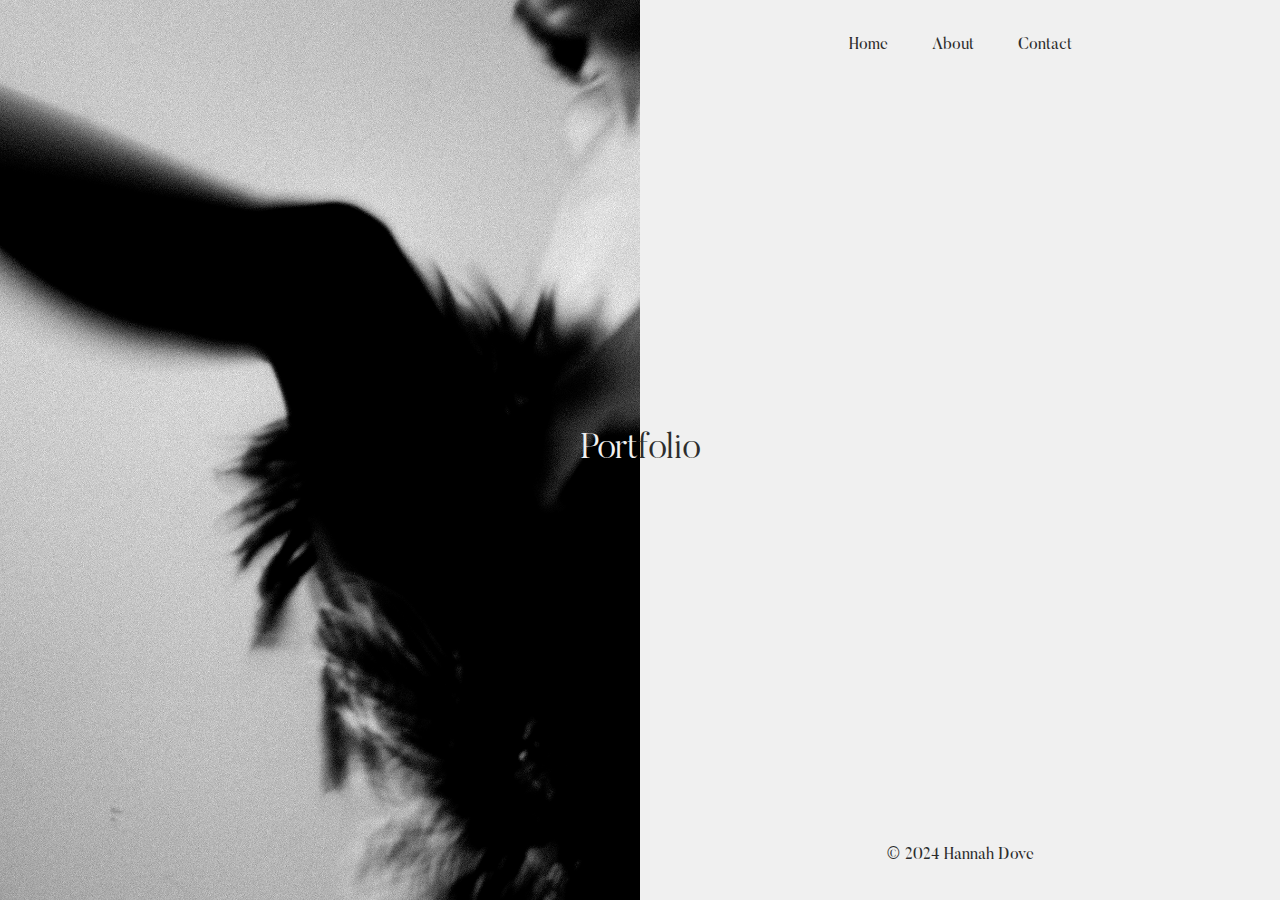
==== portfolio.html @ fb891efc "init" ====
<!DOCTYPE html>
<html lang="en">
  <head>
    <meta charset="UTF-8">
    <meta name="viewport" content="width=device-width, initial-scale=1.0">
    <meta http-equiv="X-UA-Compatible" content="IE=edge">
    <title>Hannah Dove</title>

    <link rel="stylesheet" href="assets/fonts/Butler_Webfont/stylesheet.css">
    <link rel="stylesheet" href="style.css">
    <link rel="stylesheet" href="portfolio.css">
  </head>

  <body>
    <div class="content">
      <div class="hero-section">
        <h1 class="hero-text"><span class="hero-text-left">Port</span><span class="hero-text-right">folio</span></h1>

        <div class="hero-image"></div>

        <div class="hero-content">
          <div class="hero-header">
            <div class="hero-nav">
            <a class="nav-item" href="index.html">Home</a>
            <a class="nav-item" href="about.html">About</a>
            <a class="nav-item" href="mailto:hannahkaydove@gmail.com">Contact</a>
            </div>
          </div>

          <div class="hero-footer">
            © 2024 Hannah Dove
          </div>
        </div>
      </div>

      <div class="gallery">
        <div class="gallery-nav">
          <a class="nav-item" href="index.html">Home</a>
          <a class="nav-item" href="about.html">About</a>
          <button onClick="showPhotography()" class="nav-item">Photography</button> 
          <button onClick="showCollage()" class="nav-item">Collage</button> 
        </div>

        <div class="media-scroller" id="photography">
          <div class="media-element">
            <img src="assets/images/photography/001-1280.jpg" 
                 srcset="assets/images/photography/001-320.jpg 320w,
                         assets/images/photography/001-480.jpg 480w,
                         assets/images/photography/001-768.jpg 768w,
                         assets/images/photography/001-1024.jpg 1024w,
                         assets/images/photography/001-1280.jpg 1280w,
                         assets/images/photography/001-1440.jpg 1440w,
                         assets/images/photography/001-1920.jpg 1920w,
                         assets/images/photography/001-2560.jpg 2560w"
                 sizes="(max-width: 320px) 320px, 
                        (max-width: 480px) 480px,
                        (max-width: 768px) 768px, 
                        (max-width: 1024px) 1024px, 
                        (max-width: 1280px) 1280px, 
                        (max-width: 1440px) 1440px, 
                        (max-width: 1920px) 1920px, 
                        2560px" 
                 loading="lazy"
                 alt="Image description"> 
          </div>

          <div class="media-element">
            <img src="assets/images/photography/002-1280.jpg" 
                 srcset="assets/images/photography/002-320.jpg 320w,
                         assets/images/photography/002-480.jpg 480w,
                         assets/images/photography/002-768.jpg 768w,
                         assets/images/photography/002-1024.jpg 1024w,
                         assets/images/photography/002-1280.jpg 1280w,
                         assets/images/photography/002-1440.jpg 1440w,
                         assets/images/photography/002-1920.jpg 1920w,
                         assets/images/photography/002-2560.jpg 2560w"
                 sizes="(max-width: 320px) 320px, 
                        (max-width: 480px) 480px,
                        (max-width: 768px) 768px, 
                        (max-width: 1024px) 1024px, 
                        (max-width: 1280px) 1280px, 
                        (max-width: 1440px) 1440px, 
                        (max-width: 1920px) 1920px, 
                        2560px" 
                 loading="lazy"
                 alt="Image description"> 
          </div>

          <div class="media-element">
            <img src="assets/images/photography/003-1280.jpg" 
                 srcset="assets/images/photography/003-320.jpg 320w,
                         assets/images/photography/003-480.jpg 480w,
                         assets/images/photography/003-768.jpg 768w,
                         assets/images/photography/003-1024.jpg 1024w,
                         assets/images/photography/003-1280.jpg 1280w,
                         assets/images/photography/003-1440.jpg 1440w,
                         assets/images/photography/003-1920.jpg 1920w,
                         assets/images/photography/003-2560.jpg 2560w"
                 sizes="(max-width: 320px) 320px, 
                        (max-width: 480px) 480px,
                        (max-width: 768px) 768px, 
                        (max-width: 1024px) 1024px, 
                        (max-width: 1280px) 1280px, 
                        (max-width: 1440px) 1440px, 
                        (max-width: 1920px) 1920px, 
                        2560px" 
                 loading="lazy"
                 alt="Image description"> 
          </div>

          <div class="media-element">
            <img src="assets/images/photography/004-1280.jpg" 
                 srcset="assets/images/photography/004-320.jpg 320w,
                         assets/images/photography/004-480.jpg 480w,
                         assets/images/photography/004-768.jpg 768w,
                         assets/images/photography/004-1024.jpg 1024w,
                         assets/images/photography/004-1280.jpg 1280w,
                         assets/images/photography/004-1440.jpg 1440w,
                         assets/images/photography/004-1920.jpg 1920w,
                         assets/images/photography/004-2560.jpg 2560w"
                 sizes="(max-width: 320px) 320px, 
                        (max-width: 480px) 480px,
                        (max-width: 768px) 768px, 
                        (max-width: 1024px) 1024px, 
                        (max-width: 1280px) 1280px, 
                        (max-width: 1440px) 1440px, 
                        (max-width: 1920px) 1920px, 
                        2560px" 
                 loading="lazy"
                 alt="Image description"> 
          </div>

          <div class="media-element">
            <img src="assets/images/photography/005-1280.jpg" 
                 srcset="assets/images/photography/005-320.jpg 320w,
                         assets/images/photography/005-480.jpg 480w,
                         assets/images/photography/005-768.jpg 768w,
                         assets/images/photography/005-1024.jpg 1024w,
                         assets/images/photography/005-1280.jpg 1280w,
                         assets/images/photography/005-1440.jpg 1440w,
                         assets/images/photography/005-1920.jpg 1920w,
                         assets/images/photography/005-2560.jpg 2560w"
                 sizes="(max-width: 320px) 320px, 
                        (max-width: 480px) 480px,
                        (max-width: 768px) 768px, 
                        (max-width: 1024px) 1024px, 
                        (max-width: 1280px) 1280px, 
                        (max-width: 1440px) 1440px, 
                        (max-width: 1920px) 1920px, 
                        2560px" 
                 loading="lazy"
                 alt="Image description"> 
          </div>

          <div class="media-element">
            <img src="assets/images/photography/006-1280.jpg" 
                 srcset="assets/images/photography/006-320.jpg 320w,
                         assets/images/photography/006-480.jpg 480w,
                         assets/images/photography/006-768.jpg 768w,
                         assets/images/photography/006-1024.jpg 1024w,
                         assets/images/photography/006-1280.jpg 1280w,
                         assets/images/photography/006-1440.jpg 1440w,
                         assets/images/photography/006-1920.jpg 1920w,
                         assets/images/photography/006-2560.jpg 2560w"
                 sizes="(max-width: 320px) 320px, 
                        (max-width: 480px) 480px,
                        (max-width: 768px) 768px, 
                        (max-width: 1024px) 1024px, 
                        (max-width: 1280px) 1280px, 
                        (max-width: 1440px) 1440px, 
                        (max-width: 1920px) 1920px, 
                        2560px" 
                 loading="lazy"
                 alt="Image description"> 
          </div>

          <div class="media-element">
            <img src="assets/images/photography/007-1280.jpg" 
                 srcset="assets/images/photography/007-320.jpg 320w,
                         assets/images/photography/007-480.jpg 480w,
                         assets/images/photography/007-768.jpg 768w,
                         assets/images/photography/007-1024.jpg 1024w,
                         assets/images/photography/007-1280.jpg 1280w,
                         assets/images/photography/007-1440.jpg 1440w,
                         assets/images/photography/007-1920.jpg 1920w,
                         assets/images/photography/007-2560.jpg 2560w"
                 sizes="(max-width: 320px) 320px, 
                        (max-width: 480px) 480px,
                        (max-width: 768px) 768px, 
                        (max-width: 1024px) 1024px, 
                        (max-width: 1280px) 1280px, 
                        (max-width: 1440px) 1440px, 
                        (max-width: 1920px) 1920px, 
                        2560px" 
                 loading="lazy"
                 alt="Image description"> 
          </div>

          <div class="media-element">
            <img src="assets/images/photography/008-1280.jpg" 
                 srcset="assets/images/photography/008-320.jpg 320w,
                         assets/images/photography/008-480.jpg 480w,
                         assets/images/photography/008-768.jpg 768w,
                         assets/images/photography/008-1024.jpg 1024w,
                         assets/images/photography/008-1280.jpg 1280w,
                         assets/images/photography/008-1440.jpg 1440w,
                         assets/images/photography/008-1920.jpg 1920w,
                         assets/images/photography/008-2560.jpg 2560w"
                 sizes="(max-width: 320px) 320px, 
                        (max-width: 480px) 480px,
                        (max-width: 768px) 768px, 
                        (max-width: 1024px) 1024px, 
                        (max-width: 1280px) 1280px, 
                        (max-width: 1440px) 1440px, 
                        (max-width: 1920px) 1920px, 
                        2560px" 
                 loading="lazy"
                 alt="Image description"> 
          </div>

          <div class="media-element">
            <img src="assets/images/photography/009-1280.jpg" 
                 srcset="assets/images/photography/009-320.jpg 320w,
                         assets/images/photography/009-480.jpg 480w,
                         assets/images/photography/009-768.jpg 768w,
                         assets/images/photography/009-1024.jpg 1024w,
                         assets/images/photography/009-1280.jpg 1280w,
                         assets/images/photography/009-1440.jpg 1440w,
                         assets/images/photography/009-1920.jpg 1920w,
                         assets/images/photography/009-2560.jpg 2560w"
                 sizes="(max-width: 320px) 320px, 
                        (max-width: 480px) 480px,
                        (max-width: 768px) 768px, 
                        (max-width: 1024px) 1024px, 
                        (max-width: 1280px) 1280px, 
                        (max-width: 1440px) 1440px, 
                        (max-width: 1920px) 1920px, 
                        2560px" 
                 loading="lazy"
                 alt="Image description"> 
          </div>

          <div class="media-element">
            <img src="assets/images/photography/010-1280.jpg" 
                 srcset="assets/images/photography/010-320.jpg 320w,
                         assets/images/photography/010-480.jpg 480w,
                         assets/images/photography/010-768.jpg 768w,
                         assets/images/photography/010-1024.jpg 1024w,
                         assets/images/photography/010-1280.jpg 1280w,
                         assets/images/photography/010-1440.jpg 1440w,
                         assets/images/photography/010-1920.jpg 1920w,
                         assets/images/photography/010-2560.jpg 2560w"
                 sizes="(max-width: 320px) 320px, 
                        (max-width: 480px) 480px,
                        (max-width: 768px) 768px, 
                        (max-width: 1024px) 1024px, 
                        (max-width: 1280px) 1280px, 
                        (max-width: 1440px) 1440px, 
                        (max-width: 1920px) 1920px, 
                        2560px" 
                 loading="lazy"
                 alt="Image description"> 
          </div>

          <div class="media-element">
            <img src="assets/images/photography/011-1280.jpg" 
                 srcset="assets/images/photography/011-320.jpg 320w,
                         assets/images/photography/011-480.jpg 480w,
                         assets/images/photography/011-768.jpg 768w,
                         assets/images/photography/011-1024.jpg 1024w,
                         assets/images/photography/011-1280.jpg 1280w,
                         assets/images/photography/011-1440.jpg 1440w,
                         assets/images/photography/011-1920.jpg 1920w,
                         assets/images/photography/011-2560.jpg 2560w"
                 sizes="(max-width: 320px) 320px, 
                        (max-width: 480px) 480px,
                        (max-width: 768px) 768px, 
                        (max-width: 1024px) 1024px, 
                        (max-width: 1280px) 1280px, 
                        (max-width: 1440px) 1440px, 
                        (max-width: 1920px) 1920px, 
                        2560px" 
                 loading="lazy"
                 alt="Image description"> 
          </div>

          <div class="media-element">
            <img src="assets/images/photography/012-1280.jpg" 
                 srcset="assets/images/photography/012-320.jpg 320w,
                         assets/images/photography/012-480.jpg 480w,
                         assets/images/photography/012-768.jpg 768w,
                         assets/images/photography/012-1024.jpg 1024w,
                         assets/images/photography/012-1280.jpg 1280w,
                         assets/images/photography/012-1440.jpg 1440w,
                         assets/images/photography/012-1920.jpg 1920w,
                         assets/images/photography/012-2560.jpg 2560w"
                 sizes="(max-width: 320px) 320px, 
                        (max-width: 480px) 480px,
                        (max-width: 768px) 768px, 
                        (max-width: 1024px) 1024px, 
                        (max-width: 1280px) 1280px, 
                        (max-width: 1440px) 1440px, 
                        (max-width: 1920px) 1920px, 
                        2560px" 
                 loading="lazy"
                 alt="Image description"> 
          </div>

          <div class="media-element">
            <img src="assets/images/photography/013-1280.jpg" 
                 srcset="assets/images/photography/013-320.jpg 320w,
                         assets/images/photography/013-480.jpg 480w,
                         assets/images/photography/013-768.jpg 768w,
                         assets/images/photography/013-1024.jpg 1024w,
                         assets/images/photography/013-1280.jpg 1280w,
                         assets/images/photography/013-1440.jpg 1440w,
                         assets/images/photography/013-1920.jpg 1920w,
                         assets/images/photography/013-2560.jpg 2560w"
                 sizes="(max-width: 320px) 320px, 
                        (max-width: 480px) 480px,
                        (max-width: 768px) 768px, 
                        (max-width: 1024px) 1024px, 
                        (max-width: 1280px) 1280px, 
                        (max-width: 1440px) 1440px, 
                        (max-width: 1920px) 1920px, 
                        2560px" 
                 loading="lazy"
                 alt="Image description"> 
          </div>

          <div class="media-element">
            <img src="assets/images/photography/014-1280.jpg" 
                 srcset="assets/images/photography/014-320.jpg 320w,
                         assets/images/photography/014-480.jpg 480w,
                         assets/images/photography/014-768.jpg 768w,
                         assets/images/photography/014-1024.jpg 1024w,
                         assets/images/photography/014-1280.jpg 1280w,
                         assets/images/photography/014-1440.jpg 1440w,
                         assets/images/photography/014-1920.jpg 1920w,
                         assets/images/photography/014-2560.jpg 2560w"
                 sizes="(max-width: 320px) 320px, 
                        (max-width: 480px) 480px,
                        (max-width: 768px) 768px, 
                        (max-width: 1024px) 1024px, 
                        (max-width: 1280px) 1280px, 
                        (max-width: 1440px) 1440px, 
                        (max-width: 1920px) 1920px, 
                        2560px" 
                 loading="lazy"
                 alt="Image description"> 
          </div>

          <div class="media-element">
            <img src="assets/images/photography/015-1280.jpg" 
                 srcset="assets/images/photography/015-320.jpg 320w,
                         assets/images/photography/015-480.jpg 480w,
                         assets/images/photography/015-768.jpg 768w,
                         assets/images/photography/015-1024.jpg 1024w,
                         assets/images/photography/015-1280.jpg 1280w,
                         assets/images/photography/015-1440.jpg 1440w,
                         assets/images/photography/015-1920.jpg 1920w,
                         assets/images/photography/015-2560.jpg 2560w"
                 sizes="(max-width: 320px) 320px, 
                        (max-width: 480px) 480px,
                        (max-width: 768px) 768px, 
                        (max-width: 1024px) 1024px, 
                        (max-width: 1280px) 1280px, 
                        (max-width: 1440px) 1440px, 
                        (max-width: 1920px) 1920px, 
                        2560px" 
                 loading="lazy"
                 alt="Image description"> 
          </div>

          <div class="media-element">
            <img src="assets/images/photography/016-1280.jpg" 
                 srcset="assets/images/photography/016-320.jpg 320w,
                         assets/images/photography/016-480.jpg 480w,
                         assets/images/photography/016-768.jpg 768w,
                         assets/images/photography/016-1024.jpg 1024w,
                         assets/images/photography/016-1280.jpg 1280w,
                         assets/images/photography/016-1440.jpg 1440w,
                         assets/images/photography/016-1920.jpg 1920w,
                         assets/images/photography/016-2560.jpg 2560w"
                 sizes="(max-width: 320px) 320px, 
                        (max-width: 480px) 480px,
                        (max-width: 768px) 768px, 
                        (max-width: 1024px) 1024px, 
                        (max-width: 1280px) 1280px, 
                        (max-width: 1440px) 1440px, 
                        (max-width: 1920px) 1920px, 
                        2560px" 
                 loading="lazy"
                 alt="Image description"> 
          </div>

          <div class="media-element">
            <img src="assets/images/photography/017-1280.jpg" 
                 srcset="assets/images/photography/017-320.jpg 320w,
                         assets/images/photography/017-480.jpg 480w,
                         assets/images/photography/017-768.jpg 768w,
                         assets/images/photography/017-1024.jpg 1024w,
                         assets/images/photography/017-1280.jpg 1280w,
                         assets/images/photography/017-1440.jpg 1440w,
                         assets/images/photography/017-1920.jpg 1920w,
                         assets/images/photography/017-2560.jpg 2560w"
                 sizes="(max-width: 320px) 320px, 
                        (max-width: 480px) 480px,
                        (max-width: 768px) 768px, 
                        (max-width: 1024px) 1024px, 
                        (max-width: 1280px) 1280px, 
                        (max-width: 1440px) 1440px, 
                        (max-width: 1920px) 1920px, 
                        2560px" 
                 loading="lazy"
                 alt="Image description"> 
          </div>

          <div class="media-element">
            <img src="assets/images/photography/018-1280.jpg" 
                 srcset="assets/images/photography/018-320.jpg 320w,
                         assets/images/photography/018-480.jpg 480w,
                         assets/images/photography/018-768.jpg 768w,
                         assets/images/photography/018-1024.jpg 1024w,
                         assets/images/photography/018-1280.jpg 1280w,
                         assets/images/photography/018-1440.jpg 1440w,
                         assets/images/photography/018-1920.jpg 1920w,
                         assets/images/photography/018-2560.jpg 2560w"
                 sizes="(max-width: 320px) 320px, 
                        (max-width: 480px) 480px,
                        (max-width: 768px) 768px, 
                        (max-width: 1024px) 1024px, 
                        (max-width: 1280px) 1280px, 
                        (max-width: 1440px) 1440px, 
                        (max-width: 1920px) 1920px, 
                        2560px" 
                 loading="lazy"
                 alt="Image description"> 
          </div>
        </div>

        <div class="media-scroller" id="collage">
          <div class="media-element">
            <img src="assets/images/collage/001-1080h.jpg" 
                 srcset="assets/images/collage/001-180h.jpg 180h,
                         assets/images/collage/001-270h.jpg 270h,
                         assets/images/collage/001-432h.jpg 432h,
                         assets/images/collage/001-576h.jpg 576h,
                         assets/images/collage/001-720h.jpg 720h,
                         assets/images/collage/001-810h.jpg 810h,
                         assets/images/collage/001-1080h.jpg 1080h,
                         assets/images/collage/001-1440h.jpg 1440h"
                 sizes="(max-height: 180px) 180px, 
                        (max-height: 270px) 270px,
                        (max-height: 432px) 432px, 
                        (max-height: 576px) 576px, 
                        (max-height: 720px) 720px, 
                        (max-height: 810px) 810px, 
                        (max-height: 1080px) 1080px, 
                        1440px" 
                 loading="lazy"
                 alt="Image description"> 
          </div>

          <div class="media-element">
            <img src="assets/images/collage/002-1080h.jpg" 
                 srcset="assets/images/photography/002-180h.jpg 180h,
                         assets/images/photography/002-270h.jpg 270h,
                         assets/images/photography/002-432h.jpg 432h,
                         assets/images/photography/002-576h.jpg 576h,
                         assets/images/photography/002-720h.jpg 720h,
                         assets/images/photography/002-810h.jpg 810h,
                         assets/images/photography/002-1080h.jpg 1080h,
                         assets/images/photography/002-1440h.jpg 1440h"
                 sizes="(max-height: 180px) 180px, 
                        (max-height: 270px) 270px,
                        (max-height: 432px) 432px, 
                        (max-height: 576px) 576px, 
                        (max-height: 720px) 720px, 
                        (max-height: 810px) 810px, 
                        (max-height: 1080px) 1080px, 
                        1440px" 
                 loading="lazy"
                 alt="Image description"> 
          </div>

          <div class="media-element">
            <img src="assets/images/collage/003-1080h.jpg" 
                 srcset="assets/images/collage/003-180h.jpg 180h,
                         assets/images/collage/003-270h.jpg 270h,
                         assets/images/collage/003-432h.jpg 432h,
                         assets/images/collage/003-576h.jpg 576h,
                         assets/images/collage/003-720h.jpg 720h,
                         assets/images/collage/003-810h.jpg 810h,
                         assets/images/collage/003-1080h.jpg 1080h,
                         assets/images/collage/003-1440h.jpg 1440h"
                 sizes="(max-height: 180px) 180px, 
                        (max-height: 270px) 270px,
                        (max-height: 432px) 432px, 
                        (max-height: 576px) 576px, 
                        (max-height: 720px) 720px, 
                        (max-height: 810px) 810px, 
                        (max-height: 1080px) 1080px, 
                        1440px" 
                 loading="lazy"
                 alt="Image description"> 
          </div>

          <div class="media-element">
            <img src="assets/images/collage/004-1080h.jpg" 
                 srcset="assets/images/photography/004-180h.jpg 180h,
                         assets/images/photography/004-270h.jpg 270h,
                         assets/images/photography/004-432h.jpg 432h,
                         assets/images/photography/004-576h.jpg 576h,
                         assets/images/photography/004-720h.jpg 720h,
                         assets/images/photography/004-810h.jpg 810h,
                         assets/images/photography/004-1080h.jpg 1080h,
                         assets/images/photography/004-1440h.jpg 1440h"
                 sizes="(max-height: 180px) 180px, 
                        (max-height: 270px) 270px,
                        (max-height: 432px) 432px, 
                        (max-height: 576px) 576px, 
                        (max-height: 720px) 720px, 
                        (max-height: 810px) 810px, 
                        (max-height: 1080px) 1080px, 
                        1440px" 
                 loading="lazy"
                 alt="Image description"> 
          </div>

          <div class="media-element">
            <img src="assets/images/collage/005-1080h.jpg" 
                 srcset="assets/images/collage/005-180h.jpg 180h,
                         assets/images/collage/005-270h.jpg 270h,
                         assets/images/collage/005-432h.jpg 432h,
                         assets/images/collage/005-576h.jpg 576h,
                         assets/images/collage/005-720h.jpg 720h,
                         assets/images/collage/005-810h.jpg 810h,
                         assets/images/collage/005-1080h.jpg 1080h,
                         assets/images/collage/005-1440h.jpg 1440h"
                 sizes="(max-height: 180px) 180px, 
                        (max-height: 270px) 270px,
                        (max-height: 432px) 432px, 
                        (max-height: 576px) 576px, 
                        (max-height: 720px) 720px, 
                        (max-height: 810px) 810px, 
                        (max-height: 1080px) 1080px, 
                        1440px" 
                 loading="lazy"
                 alt="Image description"> 
          </div>

          <div class="media-element">
            <img src="assets/images/collage/006-1280.jpg" 
                 srcset="assets/images/collage/006-320.jpg 320w,
                         assets/images/collage/006-480.jpg 480w,
                         assets/images/collage/006-768.jpg 768w,
                         assets/images/collage/006-1024.jpg 1024w,
                         assets/images/collage/006-1280.jpg 1280w,
                         assets/images/collage/006-1440.jpg 1440w,
                         assets/images/collage/006-1920.jpg 1920w,
                         assets/images/collage/006-2560.jpg 2560w"
                 sizes="(max-width: 320px) 320px, 
                        (max-width: 480px) 480px,
                        (max-width: 768px) 768px, 
                        (max-width: 1024px) 1024px, 
                        (max-width: 1280px) 1280px, 
                        (max-width: 1440px) 1440px, 
                        (max-width: 1920px) 1920px, 
                        2560px" 
                 loading="lazy"
                 alt="Image description"> 
          </div>

          <div class="media-element">
            <img src="assets/images/collage/007-1080h.jpg" 
                 srcset="assets/images/collage/007-180h.jpg 180h,
                         assets/images/collage/007-270h.jpg 270h,
                         assets/images/collage/007-432h.jpg 432h,
                         assets/images/collage/007-576h.jpg 576h,
                         assets/images/collage/007-720h.jpg 720h,
                         assets/images/collage/007-810h.jpg 810h,
                         assets/images/collage/007-1080h.jpg 1080h"
                 sizes="(max-height: 180px) 180px, 
                        (max-height: 270px) 270px,
                        (max-height: 432px) 432px, 
                        (max-height: 576px) 576px, 
                        (max-height: 720px) 720px, 
                        (max-height: 810px) 810px, 
                        1080px" 
                 loading="lazy"
                 alt="Image description"> 
          </div>

          <div class="media-element">
            <img src="assets/images/collage/008-1080h.jpg" 
                 srcset="assets/images/collage/008-180h.jpg 180h,
                         assets/images/collage/008-270h.jpg 270h,
                         assets/images/collage/008-432h.jpg 432h,
                         assets/images/collage/008-576h.jpg 576h,
                         assets/images/collage/008-720h.jpg 720h,
                         assets/images/collage/008-810h.jpg 810h,
                         assets/images/collage/008-1080h.jpg 1080h,
                         assets/images/collage/008-1440h.jpg 1440h"
                 sizes="(max-height: 180px) 180px, 
                        (max-height: 270px) 270px,
                        (max-height: 432px) 432px, 
                        (max-height: 576px) 576px, 
                        (max-height: 720px) 720px, 
                        (max-height: 810px) 810px, 
                        (max-height: 1080px) 1080px, 
                        1440px" 
                 loading="lazy"
                 alt="Image description"> 
          </div>

          <div class="media-element">
            <img src="assets/images/collage/010-1080h.jpg" 
                 srcset="assets/images/collage/010-180h.jpg 180h,
                         assets/images/collage/010-270h.jpg 270h,
                         assets/images/collage/010-432h.jpg 432h,
                         assets/images/collage/010-576h.jpg 576h,
                         assets/images/collage/010-720h.jpg 720h,
                         assets/images/collage/010-810h.jpg 810h,
                         assets/images/collage/010-1080h.jpg 1080h,
                         assets/images/collage/010-1440h.jpg 1440h"
                 sizes="(max-height: 180px) 180px, 
                        (max-height: 270px) 270px,
                        (max-height: 432px) 432px, 
                        (max-height: 576px) 576px, 
                        (max-height: 720px) 720px, 
                        (max-height: 810px) 810px, 
                        (max-height: 1080px) 1080px, 
                        1440px" 
                 loading="lazy"
                 alt="Image description"> 
          </div>
        </div>
      </div>

      <script>
        function showCollage() {
          let photography = document.getElementById("photography"); 
          let collage  = document.getElementById("collage");

          photography.style.display = `none`;
          collage.style.display = `grid`;
        }

        function showPhotography() {
          let photography = document.getElementById("photography"); 
          let collage  = document.getElementById("collage");

          photography.style.display = `grid`;
          collage.style.display = `none`;
        }
      </script>
    </div>
  </body>
</html>
---- assets/fonts/Butler_Webfont/stylesheet.css ----
@font-face {
    font-family: 'Butler';
    src: url('Butler-UltraLight.woff2') format('woff2'),
        url('Butler-UltraLight.woff') format('woff');
    font-weight: 200;
    font-style: normal;
}

@font-face {
    font-family: 'Butler';
    src: url('Butler-Medium.woff2') format('woff2'),
        url('Butler-Medium.woff') format('woff');
    font-weight: 500;
    font-style: normal;
}

@font-face {
    font-family: 'Butler';
    src: url('Butler-Light.woff2') format('woff2'),
        url('Butler-Light.woff') format('woff');
    font-weight: 300;
    font-style: normal;
}

@font-face {
    font-family: 'Butler';
    src: url('Butler-Black.woff2') format('woff2'),
        url('Butler-Black.woff') format('woff');
    font-weight: 900;
    font-style: normal;
}

@font-face {
    font-family: 'Butler';
    src: url('Butler-Bold.woff2') format('woff2'),
        url('Butler-Bold.woff') format('woff');
    font-weight: bold;
    font-style: normal;
}

@font-face {
    font-family: 'Butler';
    src: url('Butler-ExtraBold.woff2') format('woff2'),
        url('Butler-ExtraBold.woff') format('woff');
    font-weight: 800;
    font-style: normal;
}

@font-face {
    font-family: 'Butler';
    src: url('Butler.woff2') format('woff2'),
        url('Butler.woff') format('woff');
    font-weight: normal;
    font-style: normal;
}
---- style.css ----
* {
  paddino: 0;
  margin: 0;
}

html {
  font-size: 16px;
}

body {
  font-family: "Butler";
  background-color: #f0f0f0;
  color: #2d2d2d;
}

a {
  color: #2d2d2d;
  text-decoration: none;
}

h1 {
  font-weight: 300;
}
---- portfolio.css ----
.content {
  height: 100vh;
  scroll-snap-type: y mandatory;
  overflow-y: scroll;
  -ms-overflow-style: none;
  scrollbar-width: none;
}

.content::-webkit-scrollbar {
  display: none;
}

.hero-section {
  display: grid;
  grid-template-columns: 1fr 1fr;
  height: 100vh;
  scroll-snap-align: start;
  position: relative;
}

.hero-image, .hero-content {
  display: flex;
  align-items: center;
}

.hero-image {
  background-image: url("assets/images/hero/portfolio-2560.jpg"); 
  background-size: cover;
  background-position: center;
  justify-content: right;

}

.hero-content {
  justify-content: space-between;
  flex-direction: column;
}

.hero-header {
  height: 10vh;
  display: flex;
  flex-direction: column;
  justify-content: center;
  align-items: center;
}

.about {
  margin: auto;
  width: 24rem;
  text-align: center;
}

.about p {
  padding: 1rem;
}

.hero-text {
  position: absolute;
  top: 50vh;
  left: 50vw;
  transform: translate(-50%, -50%);
  diplay: flex;
  flex-direction: row;
  font-size: 2.25rem;
}

.hero-text-left {
  color: #f0f0f0;
}

.hero-text-right {
  color: #2d2d2d;
}

.hero-nav .nav-item {
  margin: 20px;
}

.hero-footer {
  height: 10vh;
  display: flex;
  flex-direction: column;
  justify-content: center;
  align-items: center;
}

.gallery {
  scroll-snap-align: start;
  height: 100vh;
}

.gallery-nav {
  height: 10vh;
  min-height: 4rem;
  display: flex;
  justify-content: center;
  align-items: center;
}

.gallery-nav .nav-item {
  margin: 1rem;
  background: none;
  border: none;
  cursor: pointer;
  text-decoration: none;
  font-family: "Butler";
  font-size: 1rem;
}

.media-scroller {
  display: grid;
  grid-auto-flow: column;
  scroll-snap-type: x mandatory;
  overflow-x: scroll;
  -ms-overflow-style: none;
  scrollbar-width: none;
  height: 90vh;
}

.media-scroller::-webkit-scrollbar {
  display: none;
}

.media-element {
  display: flex;
  justify-content: center;
  scroll-snap-align: start;
  width: 100vw;
  max-height: calc(90vh - 4rem);
}

.media-element img {
  max-width: 100vw;
  object-fit: scale-down;
}

#collage {
  display: none;
}

@media (max-width: 1200px) {
  .hero-image {
    height: 100vh;
  }

  .hero-content {
    display: none;
  }

  .hero-text-right {
    color: #f0f0f0;
  }

  .hero-section {
    grid-template-columns: 1fr;
  }
}
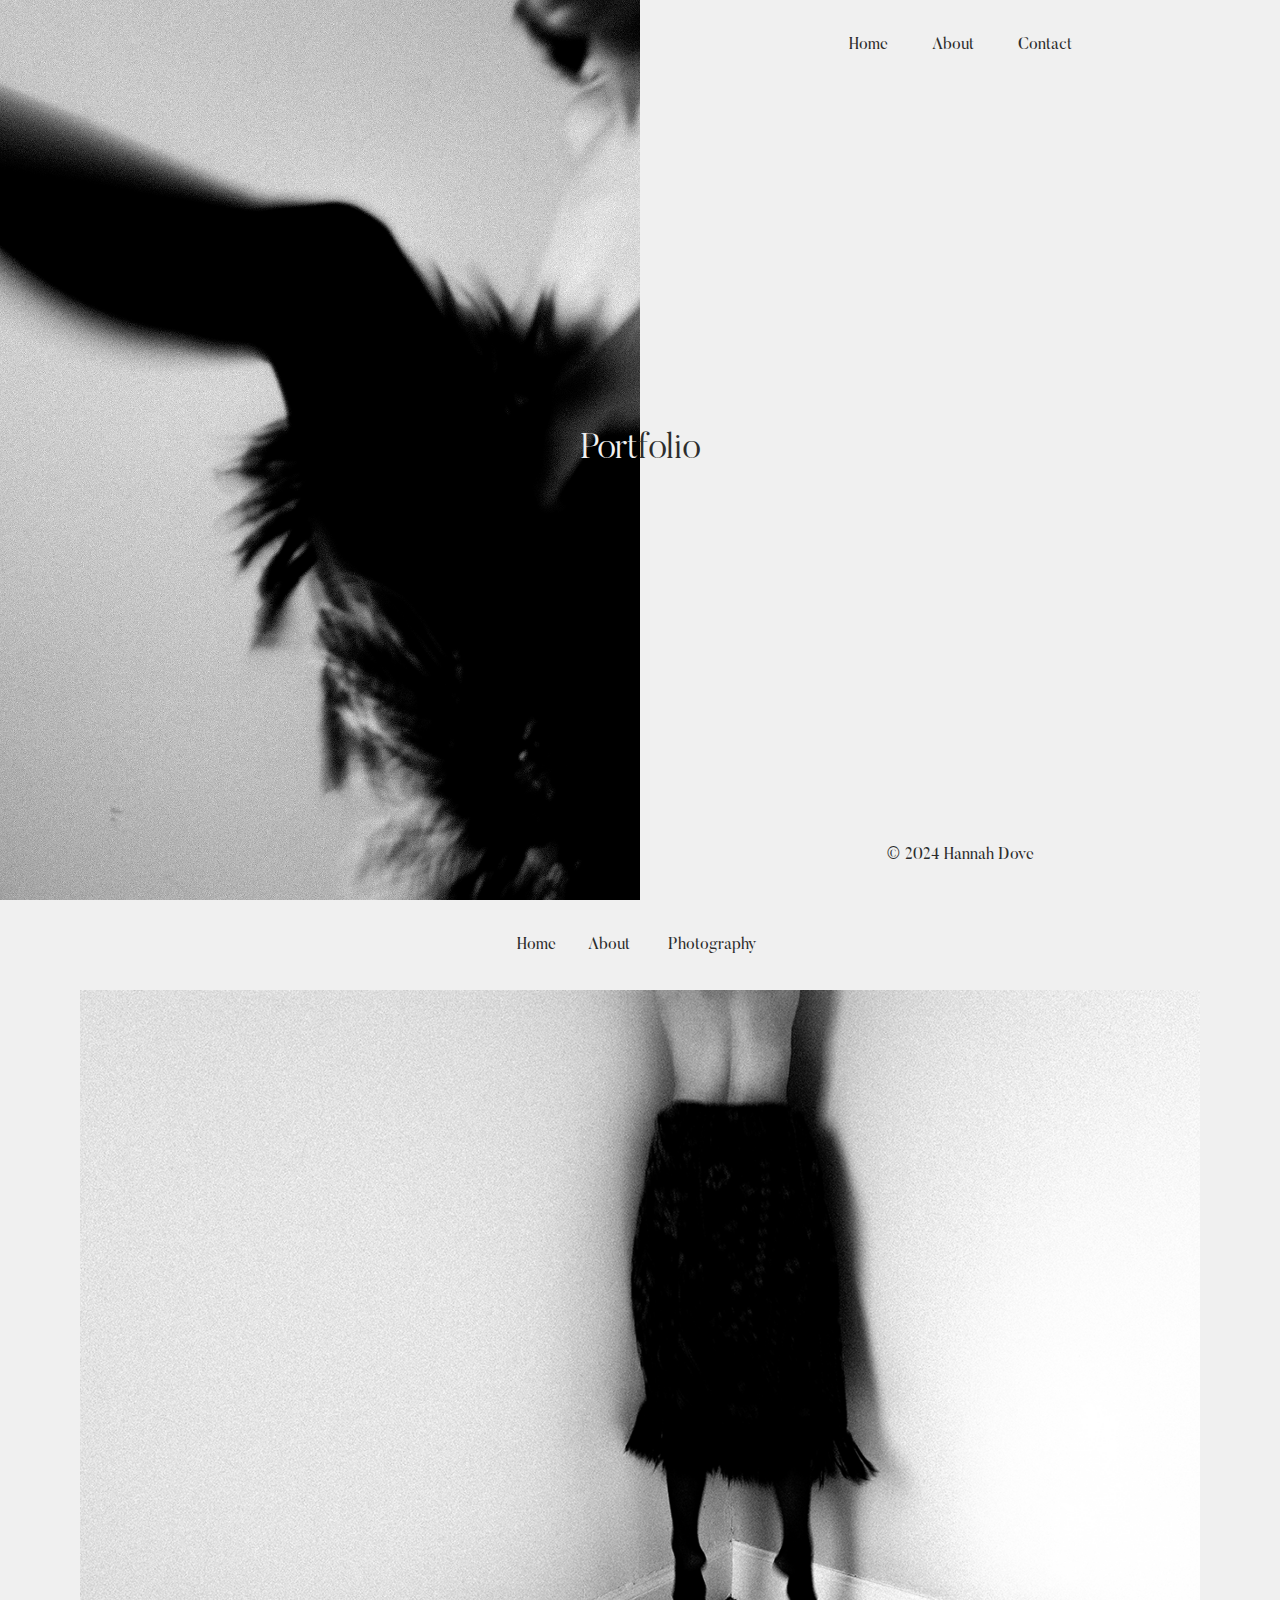
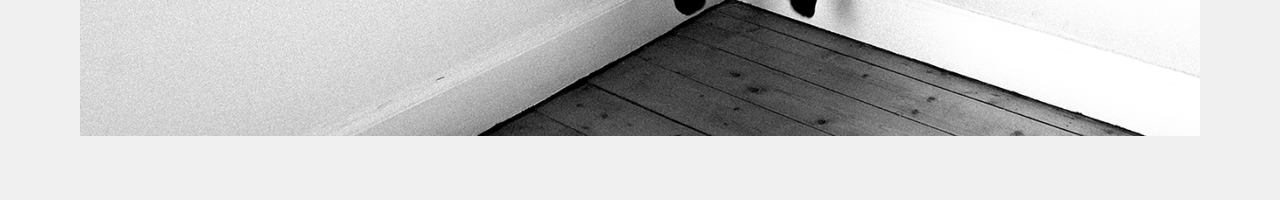
==== commit 274326fc: "Changed portfolio buttons" ====
--- a/portfolio.html
+++ b/portfolio.html
@@ -37,8 +37,7 @@
         <div class="gallery-nav">
           <a class="nav-item" href="index.html">Home</a>
           <a class="nav-item" href="about.html">About</a>
-          <button onClick="showPhotography()" class="nav-item">Photography</button> 
-          <button onClick="showCollage()" class="nav-item">Collage</button> 
+          <button onClick="toggleGallery()" class="nav-item" id="gallery-toggle">Photography</button> 
         </div>
 
         <div class="media-scroller" id="photography">
@@ -639,20 +638,24 @@
       </div>
 
       <script>
-        function showCollage() {
-          let photography = document.getElementById("photography"); 
-          let collage  = document.getElementById("collage");
-
-          photography.style.display = `none`;
-          collage.style.display = `grid`;
-        }
-
-        function showPhotography() {
-          let photography = document.getElementById("photography"); 
-          let collage  = document.getElementById("collage");
-
-          photography.style.display = `grid`;
-          collage.style.display = `none`;
+        function toggleGallery() {
+          if (photography.style.display === `none`) {
+            let button = document.getElementById("photography"); 
+            let collage  = document.getElementById("collage");
+
+            document.getElementById("gallery-toggle").innerHTML = "Photography";
+
+            photography.style.display = `grid`;
+            collage.style.display = `none`;
+          } else {
+            let photography = document.getElementById("photography"); 
+            let collage  = document.getElementById("collage");
+
+            document.getElementById("gallery-toggle").innerHTML = "Collage";
+
+            photography.style.display = `none`;
+            collage.style.display = `grid`;
+          }
         }
       </script>
     </div>
--- a/portfolio.css
+++ b/portfolio.css
@@ -1,20 +1,11 @@
 .content {
   height: 100vh;
-  scroll-snap-type: y mandatory;
-  overflow-y: scroll;
-  -ms-overflow-style: none;
-  scrollbar-width: none;
-}
-
-.content::-webkit-scrollbar {
-  display: none;
 }
 
 .hero-section {
   display: grid;
   grid-template-columns: 1fr 1fr;
   height: 100vh;
-  scroll-snap-align: start;
   position: relative;
 }
 
@@ -85,7 +76,6 @@
 }
 
 .gallery {
-  scroll-snap-align: start;
   height: 100vh;
 }
 
@@ -105,6 +95,7 @@
   text-decoration: none;
   font-family: "Butler";
   font-size: 1rem;
+  color: #2d2d2d;
 }
 
 .media-scroller {
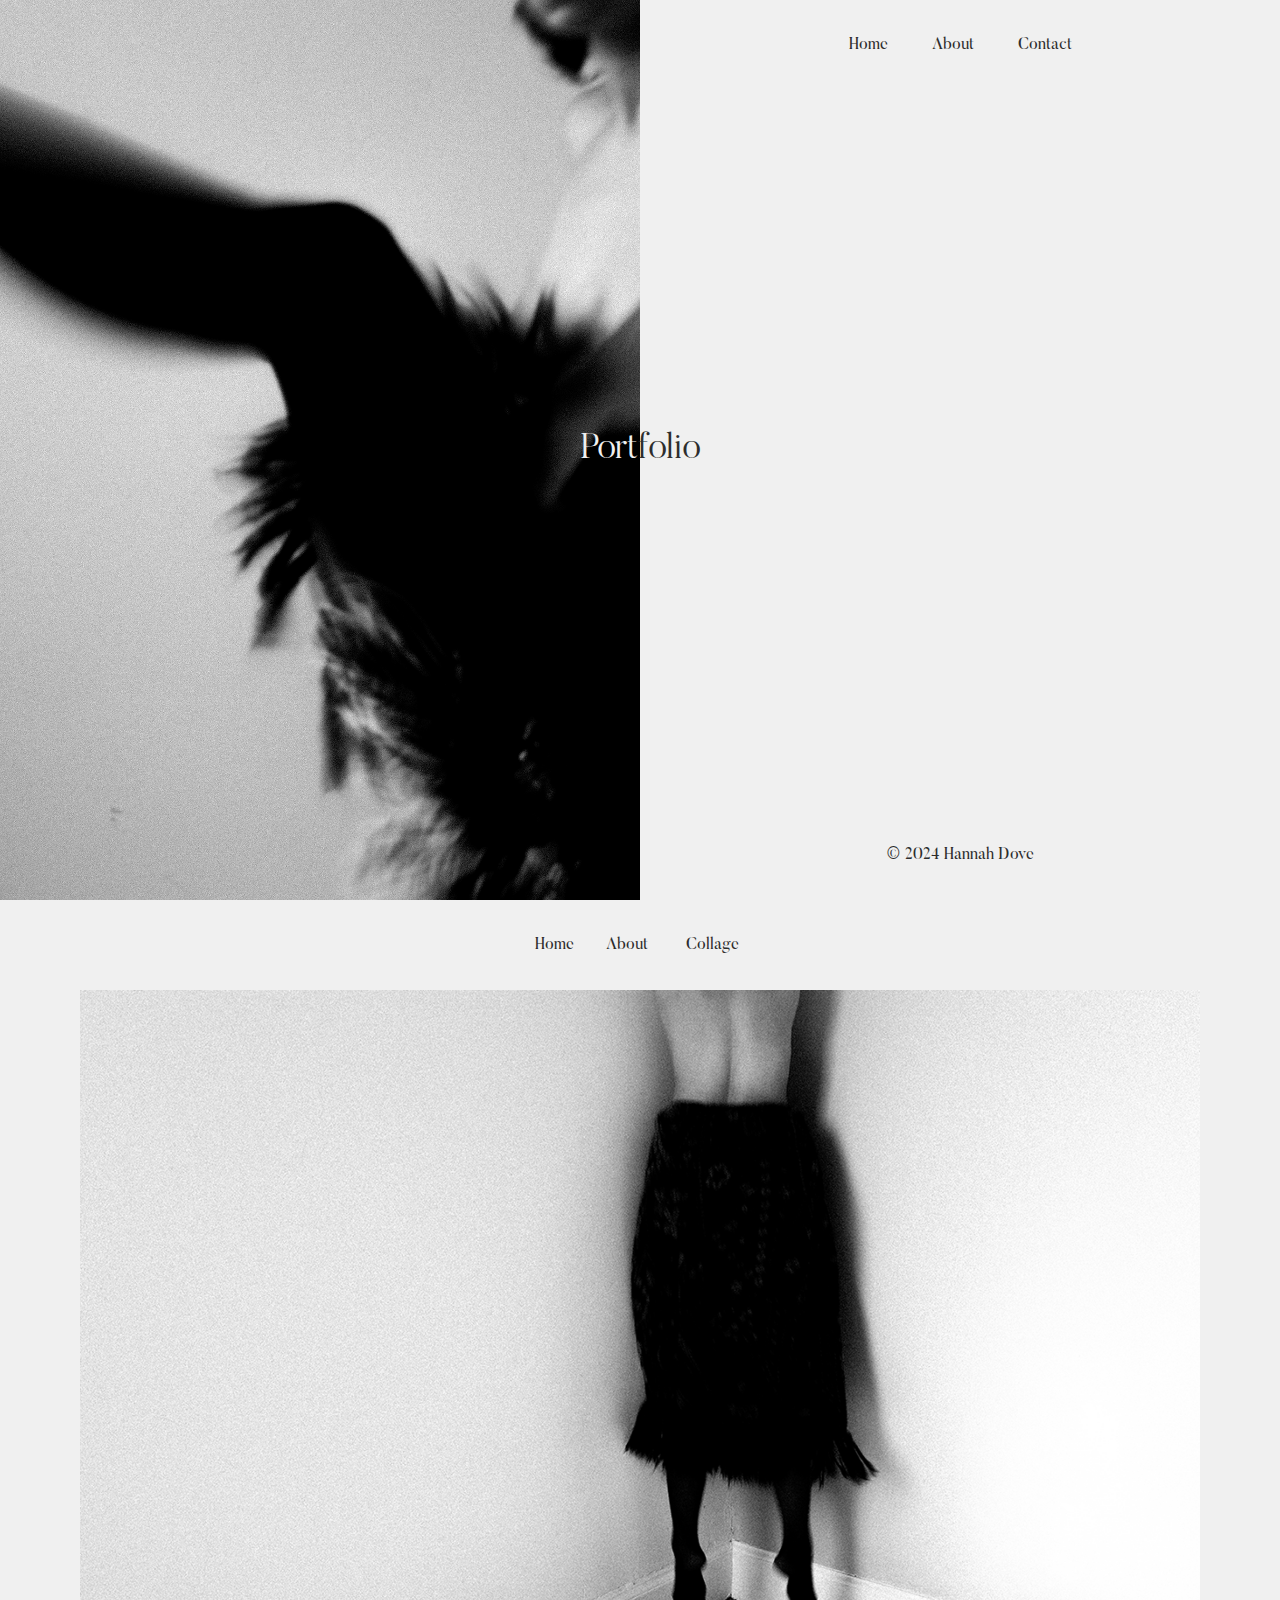
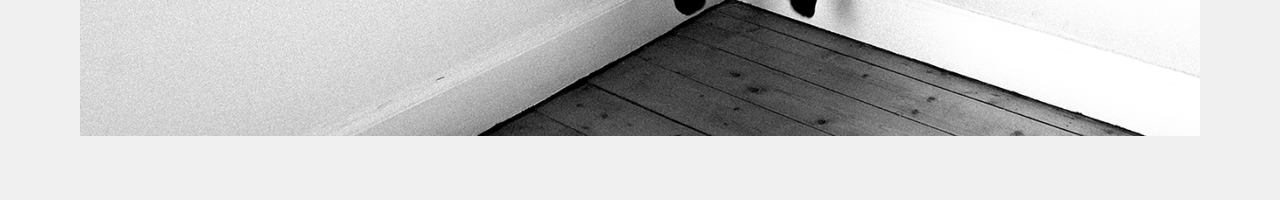
==== commit c58e3ac7: "Fix" ====
--- a/portfolio.html
+++ b/portfolio.html
@@ -37,7 +37,7 @@
         <div class="gallery-nav">
           <a class="nav-item" href="index.html">Home</a>
           <a class="nav-item" href="about.html">About</a>
-          <button onClick="toggleGallery()" class="nav-item" id="gallery-toggle">Photography</button> 
+          <button onClick="toggleGallery()" class="nav-item" id="gallery-toggle">Collage</button> 
         </div>
 
         <div class="media-scroller" id="photography">
@@ -643,7 +643,7 @@
             let button = document.getElementById("photography"); 
             let collage  = document.getElementById("collage");
 
-            document.getElementById("gallery-toggle").innerHTML = "Photography";
+            document.getElementById("gallery-toggle").innerHTML = "Collage";
 
             photography.style.display = `grid`;
             collage.style.display = `none`;
@@ -651,7 +651,7 @@
             let photography = document.getElementById("photography"); 
             let collage  = document.getElementById("collage");
 
-            document.getElementById("gallery-toggle").innerHTML = "Collage";
+            document.getElementById("gallery-toggle").innerHTML = "Photography";
 
             photography.style.display = `none`;
             collage.style.display = `grid`;
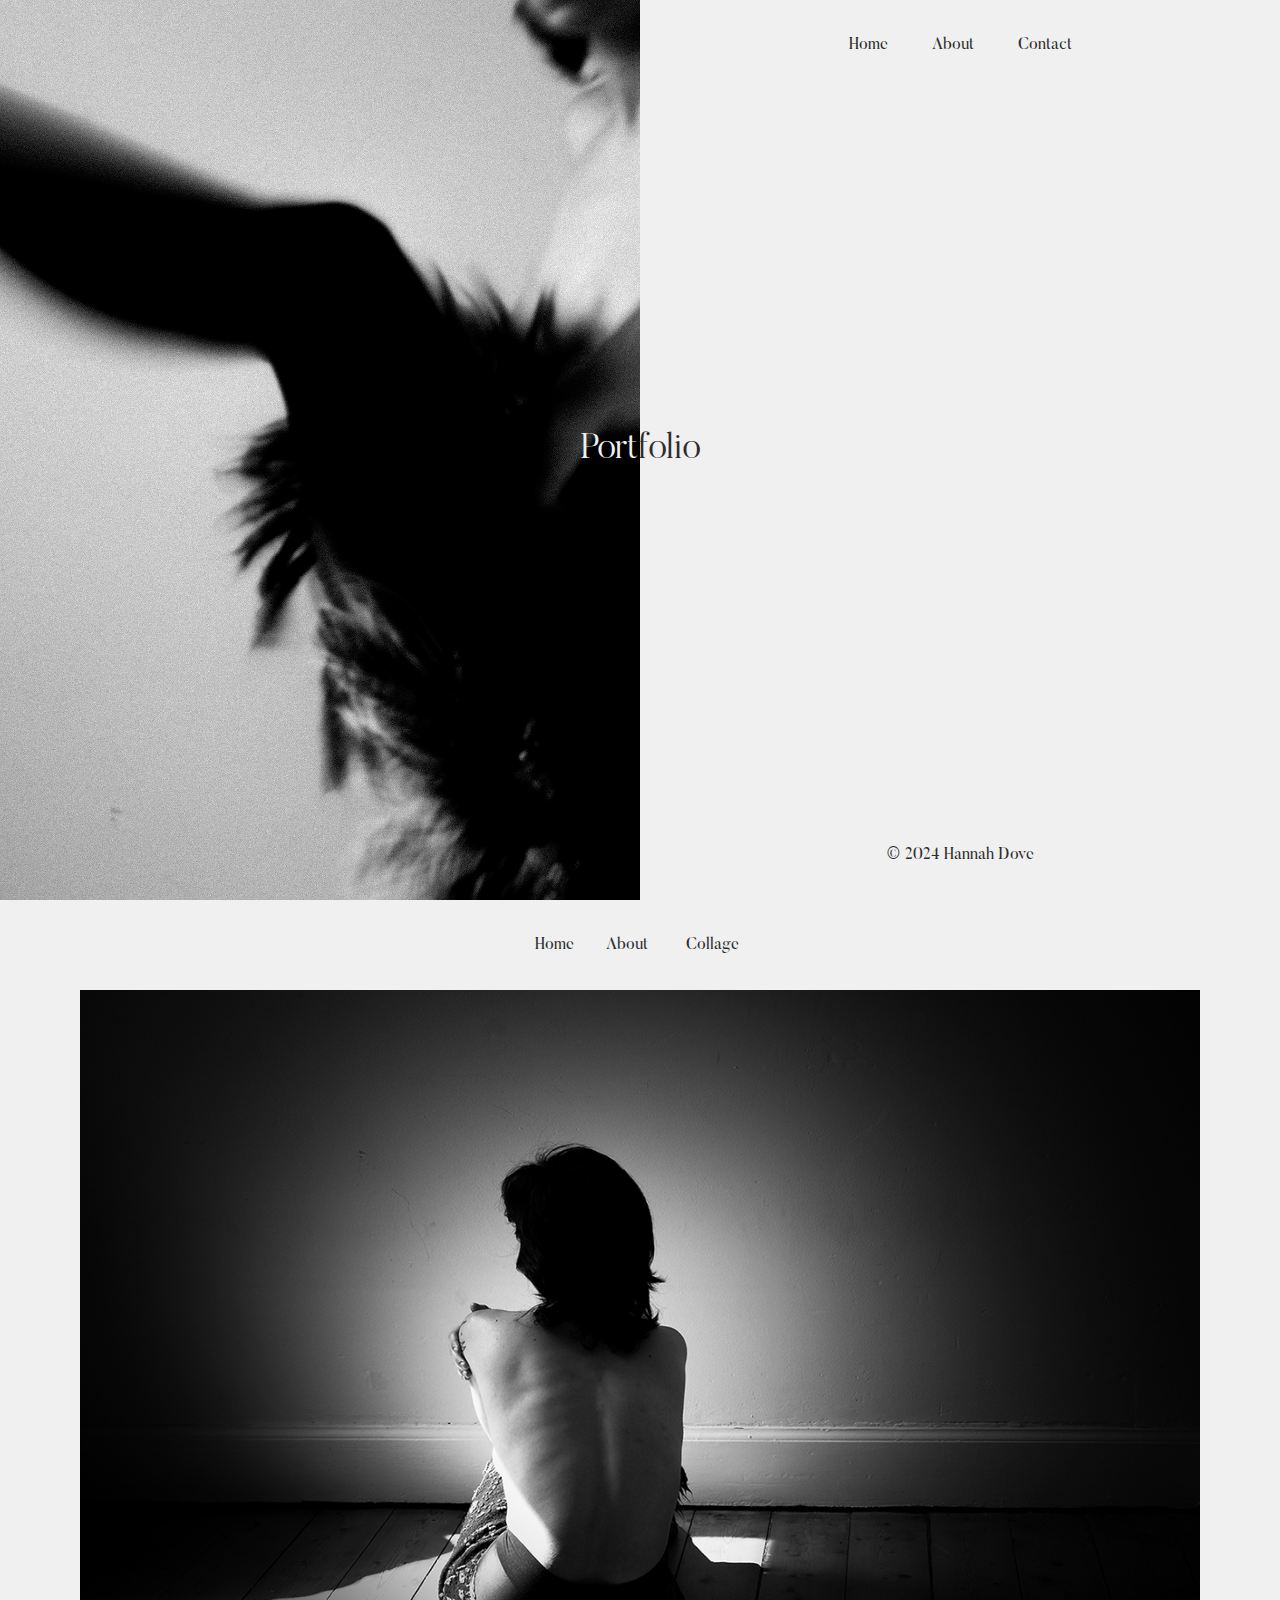
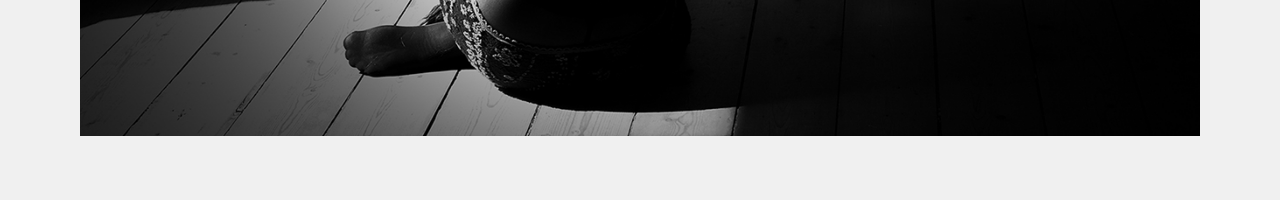
==== commit 44030db9: "re-ordered images" ====
--- a/portfolio.html
+++ b/portfolio.html
@@ -41,6 +41,28 @@
         </div>
 
         <div class="media-scroller" id="photography">
+          <div class="media-element">
+            <img src="assets/images/photography/012-1280.jpg" 
+                 srcset="assets/images/photography/012-320.jpg 320w,
+                         assets/images/photography/012-480.jpg 480w,
+                         assets/images/photography/012-768.jpg 768w,
+                         assets/images/photography/012-1024.jpg 1024w,
+                         assets/images/photography/012-1280.jpg 1280w,
+                         assets/images/photography/012-1440.jpg 1440w,
+                         assets/images/photography/012-1920.jpg 1920w,
+                         assets/images/photography/012-2560.jpg 2560w"
+                 sizes="(max-width: 320px) 320px, 
+                        (max-width: 480px) 480px,
+                        (max-width: 768px) 768px, 
+                        (max-width: 1024px) 1024px, 
+                        (max-width: 1280px) 1280px, 
+                        (max-width: 1440px) 1440px, 
+                        (max-width: 1920px) 1920px, 
+                        2560px" 
+                 loading="lazy"
+                 alt=""> 
+          </div>
+
           <div class="media-element">
             <img src="assets/images/photography/001-1280.jpg" 
                  srcset="assets/images/photography/001-320.jpg 320w,
@@ -60,7 +82,7 @@
                         (max-width: 1920px) 1920px, 
                         2560px" 
                  loading="lazy"
-                 alt="Image description"> 
+                 alt=""> 
           </div>
 
           <div class="media-element">
@@ -82,7 +104,7 @@
                         (max-width: 1920px) 1920px, 
                         2560px" 
                  loading="lazy"
-                 alt="Image description"> 
+                 alt=""> 
           </div>
 
           <div class="media-element">
@@ -104,7 +126,7 @@
                         (max-width: 1920px) 1920px, 
                         2560px" 
                  loading="lazy"
-                 alt="Image description"> 
+                 alt=""> 
           </div>
 
           <div class="media-element">
@@ -126,7 +148,7 @@
                         (max-width: 1920px) 1920px, 
                         2560px" 
                  loading="lazy"
-                 alt="Image description"> 
+                 alt=""> 
           </div>
 
           <div class="media-element">
@@ -148,7 +170,7 @@
                         (max-width: 1920px) 1920px, 
                         2560px" 
                  loading="lazy"
-                 alt="Image description"> 
+                 alt=""> 
           </div>
 
           <div class="media-element">
@@ -170,7 +192,7 @@
                         (max-width: 1920px) 1920px, 
                         2560px" 
                  loading="lazy"
-                 alt="Image description"> 
+                 alt=""> 
           </div>
 
           <div class="media-element">
@@ -192,7 +214,7 @@
                         (max-width: 1920px) 1920px, 
                         2560px" 
                  loading="lazy"
-                 alt="Image description"> 
+                 alt=""> 
           </div>
 
           <div class="media-element">
@@ -214,7 +236,7 @@
                         (max-width: 1920px) 1920px, 
                         2560px" 
                  loading="lazy"
-                 alt="Image description"> 
+                 alt=""> 
           </div>
 
           <div class="media-element">
@@ -236,7 +258,7 @@
                         (max-width: 1920px) 1920px, 
                         2560px" 
                  loading="lazy"
-                 alt="Image description"> 
+                 alt=""> 
           </div>
 
           <div class="media-element">
@@ -258,7 +280,7 @@
                         (max-width: 1920px) 1920px, 
                         2560px" 
                  loading="lazy"
-                 alt="Image description"> 
+                 alt=""> 
           </div>
 
           <div class="media-element">
@@ -280,29 +302,7 @@
                         (max-width: 1920px) 1920px, 
                         2560px" 
                  loading="lazy"
-                 alt="Image description"> 
-          </div>
-
-          <div class="media-element">
-            <img src="assets/images/photography/012-1280.jpg" 
-                 srcset="assets/images/photography/012-320.jpg 320w,
-                         assets/images/photography/012-480.jpg 480w,
-                         assets/images/photography/012-768.jpg 768w,
-                         assets/images/photography/012-1024.jpg 1024w,
-                         assets/images/photography/012-1280.jpg 1280w,
-                         assets/images/photography/012-1440.jpg 1440w,
-                         assets/images/photography/012-1920.jpg 1920w,
-                         assets/images/photography/012-2560.jpg 2560w"
-                 sizes="(max-width: 320px) 320px, 
-                        (max-width: 480px) 480px,
-                        (max-width: 768px) 768px, 
-                        (max-width: 1024px) 1024px, 
-                        (max-width: 1280px) 1280px, 
-                        (max-width: 1440px) 1440px, 
-                        (max-width: 1920px) 1920px, 
-                        2560px" 
-                 loading="lazy"
-                 alt="Image description"> 
+                 alt=""> 
           </div>
 
           <div class="media-element">
@@ -324,7 +324,7 @@
                         (max-width: 1920px) 1920px, 
                         2560px" 
                  loading="lazy"
-                 alt="Image description"> 
+                 alt=""> 
           </div>
 
           <div class="media-element">
@@ -346,9 +346,10 @@
                         (max-width: 1920px) 1920px, 
                         2560px" 
                  loading="lazy"
-                 alt="Image description"> 
-          </div>
-
+                 alt=""> 
+          </div>
+
+          <!--
           <div class="media-element">
             <img src="assets/images/photography/015-1280.jpg" 
                  srcset="assets/images/photography/015-320.jpg 320w,
@@ -368,8 +369,9 @@
                         (max-width: 1920px) 1920px, 
                         2560px" 
                  loading="lazy"
-                 alt="Image description"> 
-          </div>
+                 alt=""> 
+          </div>
+          -->
 
           <div class="media-element">
             <img src="assets/images/photography/016-1280.jpg" 
@@ -390,7 +392,7 @@
                         (max-width: 1920px) 1920px, 
                         2560px" 
                  loading="lazy"
-                 alt="Image description"> 
+                 alt=""> 
           </div>
 
           <div class="media-element">
@@ -412,7 +414,7 @@
                         (max-width: 1920px) 1920px, 
                         2560px" 
                  loading="lazy"
-                 alt="Image description"> 
+                 alt=""> 
           </div>
 
           <div class="media-element">
@@ -434,11 +436,207 @@
                         (max-width: 1920px) 1920px, 
                         2560px" 
                  loading="lazy"
-                 alt="Image description"> 
+                 alt=""> 
           </div>
         </div>
 
         <div class="media-scroller" id="collage">
+          <div class="media-element">
+            <img src="assets/images/collage/006-1280.jpg" 
+                 srcset="assets/images/collage/006-320.jpg 320w,
+                         assets/images/collage/006-480.jpg 480w,
+                         assets/images/collage/006-768.jpg 768w,
+                         assets/images/collage/006-1024.jpg 1024w,
+                         assets/images/collage/006-1280.jpg 1280w,
+                         assets/images/collage/006-1440.jpg 1440w,
+                         assets/images/collage/006-1920.jpg 1920w,
+                         assets/images/collage/006-2560.jpg 2560w"
+                 sizes="(max-width: 320px) 320px, 
+                        (max-width: 480px) 480px,
+                        (max-width: 768px) 768px, 
+                        (max-width: 1024px) 1024px, 
+                        (max-width: 1280px) 1280px, 
+                        (max-width: 1440px) 1440px, 
+                        (max-width: 1920px) 1920px, 
+                        2560px" 
+                 loading="lazy"
+                 alt=""> 
+          </div>
+
+          <div class="media-element">
+            <img src="assets/images/collage/007-1080h.jpg" 
+                 srcset="assets/images/collage/007-180h.jpg 180h,
+                         assets/images/collage/007-270h.jpg 270h,
+                         assets/images/collage/007-432h.jpg 432h,
+                         assets/images/collage/007-576h.jpg 576h,
+                         assets/images/collage/007-720h.jpg 720h,
+                         assets/images/collage/007-810h.jpg 810h,
+                         assets/images/collage/007-1080h.jpg 1080h"
+                 sizes="(max-height: 180px) 180px, 
+                        (max-height: 270px) 270px,
+                        (max-height: 432px) 432px, 
+                        (max-height: 576px) 576px, 
+                        (max-height: 720px) 720px, 
+                        (max-height: 810px) 810px, 
+                        1080px" 
+                 loading="lazy"
+                 alt=""> 
+          </div>
+
+          <div class="media-element">
+            <img src="assets/images/collage/008-1080h.jpg" 
+                 srcset="assets/images/collage/008-180h.jpg 180h,
+                         assets/images/collage/008-270h.jpg 270h,
+                         assets/images/collage/008-432h.jpg 432h,
+                         assets/images/collage/008-576h.jpg 576h,
+                         assets/images/collage/008-720h.jpg 720h,
+                         assets/images/collage/008-810h.jpg 810h,
+                         assets/images/collage/008-1080h.jpg 1080h,
+                         assets/images/collage/008-1440h.jpg 1440h"
+                 sizes="(max-height: 180px) 180px, 
+                        (max-height: 270px) 270px,
+                        (max-height: 432px) 432px, 
+                        (max-height: 576px) 576px, 
+                        (max-height: 720px) 720px, 
+                        (max-height: 810px) 810px, 
+                        (max-height: 1080px) 1080px, 
+                        1440px" 
+                 loading="lazy"
+                 alt=""> 
+          </div>
+
+          <div class="media-element">
+            <img src="assets/images/collage/002-1080h.jpg" 
+                 srcset="assets/images/photography/002-180h.jpg 180h,
+                         assets/images/photography/002-270h.jpg 270h,
+                         assets/images/photography/002-432h.jpg 432h,
+                         assets/images/photography/002-576h.jpg 576h,
+                         assets/images/photography/002-720h.jpg 720h,
+                         assets/images/photography/002-810h.jpg 810h,
+                         assets/images/photography/002-1080h.jpg 1080h,
+                         assets/images/photography/002-1440h.jpg 1440h"
+                 sizes="(max-height: 180px) 180px, 
+                        (max-height: 270px) 270px,
+                        (max-height: 432px) 432px, 
+                        (max-height: 576px) 576px, 
+                        (max-height: 720px) 720px, 
+                        (max-height: 810px) 810px, 
+                        (max-height: 1080px) 1080px, 
+                        1440px" 
+                 loading="lazy"
+                 alt=""> 
+          </div>
+
+          <div class="media-element">
+            <img src="assets/images/collage/005-1080h.jpg" 
+                 srcset="assets/images/collage/005-180h.jpg 180h,
+                         assets/images/collage/005-270h.jpg 270h,
+                         assets/images/collage/005-432h.jpg 432h,
+                         assets/images/collage/005-576h.jpg 576h,
+                         assets/images/collage/005-720h.jpg 720h,
+                         assets/images/collage/005-810h.jpg 810h,
+                         assets/images/collage/005-1080h.jpg 1080h,
+                         assets/images/collage/005-1440h.jpg 1440h"
+                 sizes="(max-height: 180px) 180px, 
+                        (max-height: 270px) 270px,
+                        (max-height: 432px) 432px, 
+                        (max-height: 576px) 576px, 
+                        (max-height: 720px) 720px, 
+                        (max-height: 810px) 810px, 
+                        (max-height: 1080px) 1080px, 
+                        1440px" 
+                 loading="lazy"
+                 alt=""> 
+          </div>
+
+          <div class="media-element">
+            <img src="assets/images/collage/004-1080h.jpg" 
+                 srcset="assets/images/photography/004-180h.jpg 180h,
+                         assets/images/photography/004-270h.jpg 270h,
+                         assets/images/photography/004-432h.jpg 432h,
+                         assets/images/photography/004-576h.jpg 576h,
+                         assets/images/photography/004-720h.jpg 720h,
+                         assets/images/photography/004-810h.jpg 810h,
+                         assets/images/photography/004-1080h.jpg 1080h,
+                         assets/images/photography/004-1440h.jpg 1440h"
+                 sizes="(max-height: 180px) 180px, 
+                        (max-height: 270px) 270px,
+                        (max-height: 432px) 432px, 
+                        (max-height: 576px) 576px, 
+                        (max-height: 720px) 720px, 
+                        (max-height: 810px) 810px, 
+                        (max-height: 1080px) 1080px, 
+                        1440px" 
+                 loading="lazy"
+                 alt=""> 
+          </div>
+
+          <div class="media-element">
+            <img src="assets/images/collage/009-1080h.jpg" 
+                 srcset="assets/images/collage/009-180h.jpg 180h,
+                         assets/images/collage/009-270h.jpg 270h,
+                         assets/images/collage/009-432h.jpg 432h,
+                         assets/images/collage/009-576h.jpg 576h,
+                         assets/images/collage/009-720h.jpg 720h,
+                         assets/images/collage/009-810h.jpg 810h,
+                         assets/images/collage/009-1080h.jpg 1080h,
+                         assets/images/collage/009-1440h.jpg 1440h"
+                 sizes="(max-height: 180px) 180px, 
+                        (max-height: 270px) 270px,
+                        (max-height: 432px) 432px, 
+                        (max-height: 576px) 576px, 
+                        (max-height: 720px) 720px, 
+                        (max-height: 810px) 810px, 
+                        (max-height: 1080px) 1080px, 
+                        1440px" 
+                 loading="lazy"
+                 alt=""> 
+          </div>
+
+          <div class="media-element">
+            <img src="assets/images/collage/003-1080h.jpg" 
+                 srcset="assets/images/collage/003-180h.jpg 180h,
+                         assets/images/collage/003-270h.jpg 270h,
+                         assets/images/collage/003-432h.jpg 432h,
+                         assets/images/collage/003-576h.jpg 576h,
+                         assets/images/collage/003-720h.jpg 720h,
+                         assets/images/collage/003-810h.jpg 810h,
+                         assets/images/collage/003-1080h.jpg 1080h,
+                         assets/images/collage/003-1440h.jpg 1440h"
+                 sizes="(max-height: 180px) 180px, 
+                        (max-height: 270px) 270px,
+                        (max-height: 432px) 432px, 
+                        (max-height: 576px) 576px, 
+                        (max-height: 720px) 720px, 
+                        (max-height: 810px) 810px, 
+                        (max-height: 1080px) 1080px, 
+                        1440px" 
+                 loading="lazy"
+                 alt=""> 
+          </div>
+
+          <div class="media-element">
+            <img src="assets/images/collage/010-1080h.jpg" 
+                 srcset="assets/images/collage/010-180h.jpg 180h,
+                         assets/images/collage/010-270h.jpg 270h,
+                         assets/images/collage/010-432h.jpg 432h,
+                         assets/images/collage/010-576h.jpg 576h,
+                         assets/images/collage/010-720h.jpg 720h,
+                         assets/images/collage/010-810h.jpg 810h,
+                         assets/images/collage/010-1080h.jpg 1080h,
+                         assets/images/collage/010-1440h.jpg 1440h"
+                 sizes="(max-height: 180px) 180px, 
+                        (max-height: 270px) 270px,
+                        (max-height: 432px) 432px, 
+                        (max-height: 576px) 576px, 
+                        (max-height: 720px) 720px, 
+                        (max-height: 810px) 810px, 
+                        (max-height: 1080px) 1080px, 
+                        1440px" 
+                 loading="lazy"
+                 alt=""> 
+          </div>
+
           <div class="media-element">
             <img src="assets/images/collage/001-1080h.jpg" 
                  srcset="assets/images/collage/001-180h.jpg 180h,
@@ -458,181 +656,7 @@
                         (max-height: 1080px) 1080px, 
                         1440px" 
                  loading="lazy"
-                 alt="Image description"> 
-          </div>
-
-          <div class="media-element">
-            <img src="assets/images/collage/002-1080h.jpg" 
-                 srcset="assets/images/photography/002-180h.jpg 180h,
-                         assets/images/photography/002-270h.jpg 270h,
-                         assets/images/photography/002-432h.jpg 432h,
-                         assets/images/photography/002-576h.jpg 576h,
-                         assets/images/photography/002-720h.jpg 720h,
-                         assets/images/photography/002-810h.jpg 810h,
-                         assets/images/photography/002-1080h.jpg 1080h,
-                         assets/images/photography/002-1440h.jpg 1440h"
-                 sizes="(max-height: 180px) 180px, 
-                        (max-height: 270px) 270px,
-                        (max-height: 432px) 432px, 
-                        (max-height: 576px) 576px, 
-                        (max-height: 720px) 720px, 
-                        (max-height: 810px) 810px, 
-                        (max-height: 1080px) 1080px, 
-                        1440px" 
-                 loading="lazy"
-                 alt="Image description"> 
-          </div>
-
-          <div class="media-element">
-            <img src="assets/images/collage/003-1080h.jpg" 
-                 srcset="assets/images/collage/003-180h.jpg 180h,
-                         assets/images/collage/003-270h.jpg 270h,
-                         assets/images/collage/003-432h.jpg 432h,
-                         assets/images/collage/003-576h.jpg 576h,
-                         assets/images/collage/003-720h.jpg 720h,
-                         assets/images/collage/003-810h.jpg 810h,
-                         assets/images/collage/003-1080h.jpg 1080h,
-                         assets/images/collage/003-1440h.jpg 1440h"
-                 sizes="(max-height: 180px) 180px, 
-                        (max-height: 270px) 270px,
-                        (max-height: 432px) 432px, 
-                        (max-height: 576px) 576px, 
-                        (max-height: 720px) 720px, 
-                        (max-height: 810px) 810px, 
-                        (max-height: 1080px) 1080px, 
-                        1440px" 
-                 loading="lazy"
-                 alt="Image description"> 
-          </div>
-
-          <div class="media-element">
-            <img src="assets/images/collage/004-1080h.jpg" 
-                 srcset="assets/images/photography/004-180h.jpg 180h,
-                         assets/images/photography/004-270h.jpg 270h,
-                         assets/images/photography/004-432h.jpg 432h,
-                         assets/images/photography/004-576h.jpg 576h,
-                         assets/images/photography/004-720h.jpg 720h,
-                         assets/images/photography/004-810h.jpg 810h,
-                         assets/images/photography/004-1080h.jpg 1080h,
-                         assets/images/photography/004-1440h.jpg 1440h"
-                 sizes="(max-height: 180px) 180px, 
-                        (max-height: 270px) 270px,
-                        (max-height: 432px) 432px, 
-                        (max-height: 576px) 576px, 
-                        (max-height: 720px) 720px, 
-                        (max-height: 810px) 810px, 
-                        (max-height: 1080px) 1080px, 
-                        1440px" 
-                 loading="lazy"
-                 alt="Image description"> 
-          </div>
-
-          <div class="media-element">
-            <img src="assets/images/collage/005-1080h.jpg" 
-                 srcset="assets/images/collage/005-180h.jpg 180h,
-                         assets/images/collage/005-270h.jpg 270h,
-                         assets/images/collage/005-432h.jpg 432h,
-                         assets/images/collage/005-576h.jpg 576h,
-                         assets/images/collage/005-720h.jpg 720h,
-                         assets/images/collage/005-810h.jpg 810h,
-                         assets/images/collage/005-1080h.jpg 1080h,
-                         assets/images/collage/005-1440h.jpg 1440h"
-                 sizes="(max-height: 180px) 180px, 
-                        (max-height: 270px) 270px,
-                        (max-height: 432px) 432px, 
-                        (max-height: 576px) 576px, 
-                        (max-height: 720px) 720px, 
-                        (max-height: 810px) 810px, 
-                        (max-height: 1080px) 1080px, 
-                        1440px" 
-                 loading="lazy"
-                 alt="Image description"> 
-          </div>
-
-          <div class="media-element">
-            <img src="assets/images/collage/006-1280.jpg" 
-                 srcset="assets/images/collage/006-320.jpg 320w,
-                         assets/images/collage/006-480.jpg 480w,
-                         assets/images/collage/006-768.jpg 768w,
-                         assets/images/collage/006-1024.jpg 1024w,
-                         assets/images/collage/006-1280.jpg 1280w,
-                         assets/images/collage/006-1440.jpg 1440w,
-                         assets/images/collage/006-1920.jpg 1920w,
-                         assets/images/collage/006-2560.jpg 2560w"
-                 sizes="(max-width: 320px) 320px, 
-                        (max-width: 480px) 480px,
-                        (max-width: 768px) 768px, 
-                        (max-width: 1024px) 1024px, 
-                        (max-width: 1280px) 1280px, 
-                        (max-width: 1440px) 1440px, 
-                        (max-width: 1920px) 1920px, 
-                        2560px" 
-                 loading="lazy"
-                 alt="Image description"> 
-          </div>
-
-          <div class="media-element">
-            <img src="assets/images/collage/007-1080h.jpg" 
-                 srcset="assets/images/collage/007-180h.jpg 180h,
-                         assets/images/collage/007-270h.jpg 270h,
-                         assets/images/collage/007-432h.jpg 432h,
-                         assets/images/collage/007-576h.jpg 576h,
-                         assets/images/collage/007-720h.jpg 720h,
-                         assets/images/collage/007-810h.jpg 810h,
-                         assets/images/collage/007-1080h.jpg 1080h"
-                 sizes="(max-height: 180px) 180px, 
-                        (max-height: 270px) 270px,
-                        (max-height: 432px) 432px, 
-                        (max-height: 576px) 576px, 
-                        (max-height: 720px) 720px, 
-                        (max-height: 810px) 810px, 
-                        1080px" 
-                 loading="lazy"
-                 alt="Image description"> 
-          </div>
-
-          <div class="media-element">
-            <img src="assets/images/collage/008-1080h.jpg" 
-                 srcset="assets/images/collage/008-180h.jpg 180h,
-                         assets/images/collage/008-270h.jpg 270h,
-                         assets/images/collage/008-432h.jpg 432h,
-                         assets/images/collage/008-576h.jpg 576h,
-                         assets/images/collage/008-720h.jpg 720h,
-                         assets/images/collage/008-810h.jpg 810h,
-                         assets/images/collage/008-1080h.jpg 1080h,
-                         assets/images/collage/008-1440h.jpg 1440h"
-                 sizes="(max-height: 180px) 180px, 
-                        (max-height: 270px) 270px,
-                        (max-height: 432px) 432px, 
-                        (max-height: 576px) 576px, 
-                        (max-height: 720px) 720px, 
-                        (max-height: 810px) 810px, 
-                        (max-height: 1080px) 1080px, 
-                        1440px" 
-                 loading="lazy"
-                 alt="Image description"> 
-          </div>
-
-          <div class="media-element">
-            <img src="assets/images/collage/010-1080h.jpg" 
-                 srcset="assets/images/collage/010-180h.jpg 180h,
-                         assets/images/collage/010-270h.jpg 270h,
-                         assets/images/collage/010-432h.jpg 432h,
-                         assets/images/collage/010-576h.jpg 576h,
-                         assets/images/collage/010-720h.jpg 720h,
-                         assets/images/collage/010-810h.jpg 810h,
-                         assets/images/collage/010-1080h.jpg 1080h,
-                         assets/images/collage/010-1440h.jpg 1440h"
-                 sizes="(max-height: 180px) 180px, 
-                        (max-height: 270px) 270px,
-                        (max-height: 432px) 432px, 
-                        (max-height: 576px) 576px, 
-                        (max-height: 720px) 720px, 
-                        (max-height: 810px) 810px, 
-                        (max-height: 1080px) 1080px, 
-                        1440px" 
-                 loading="lazy"
-                 alt="Image description"> 
+                 alt=""> 
           </div>
         </div>
       </div>
